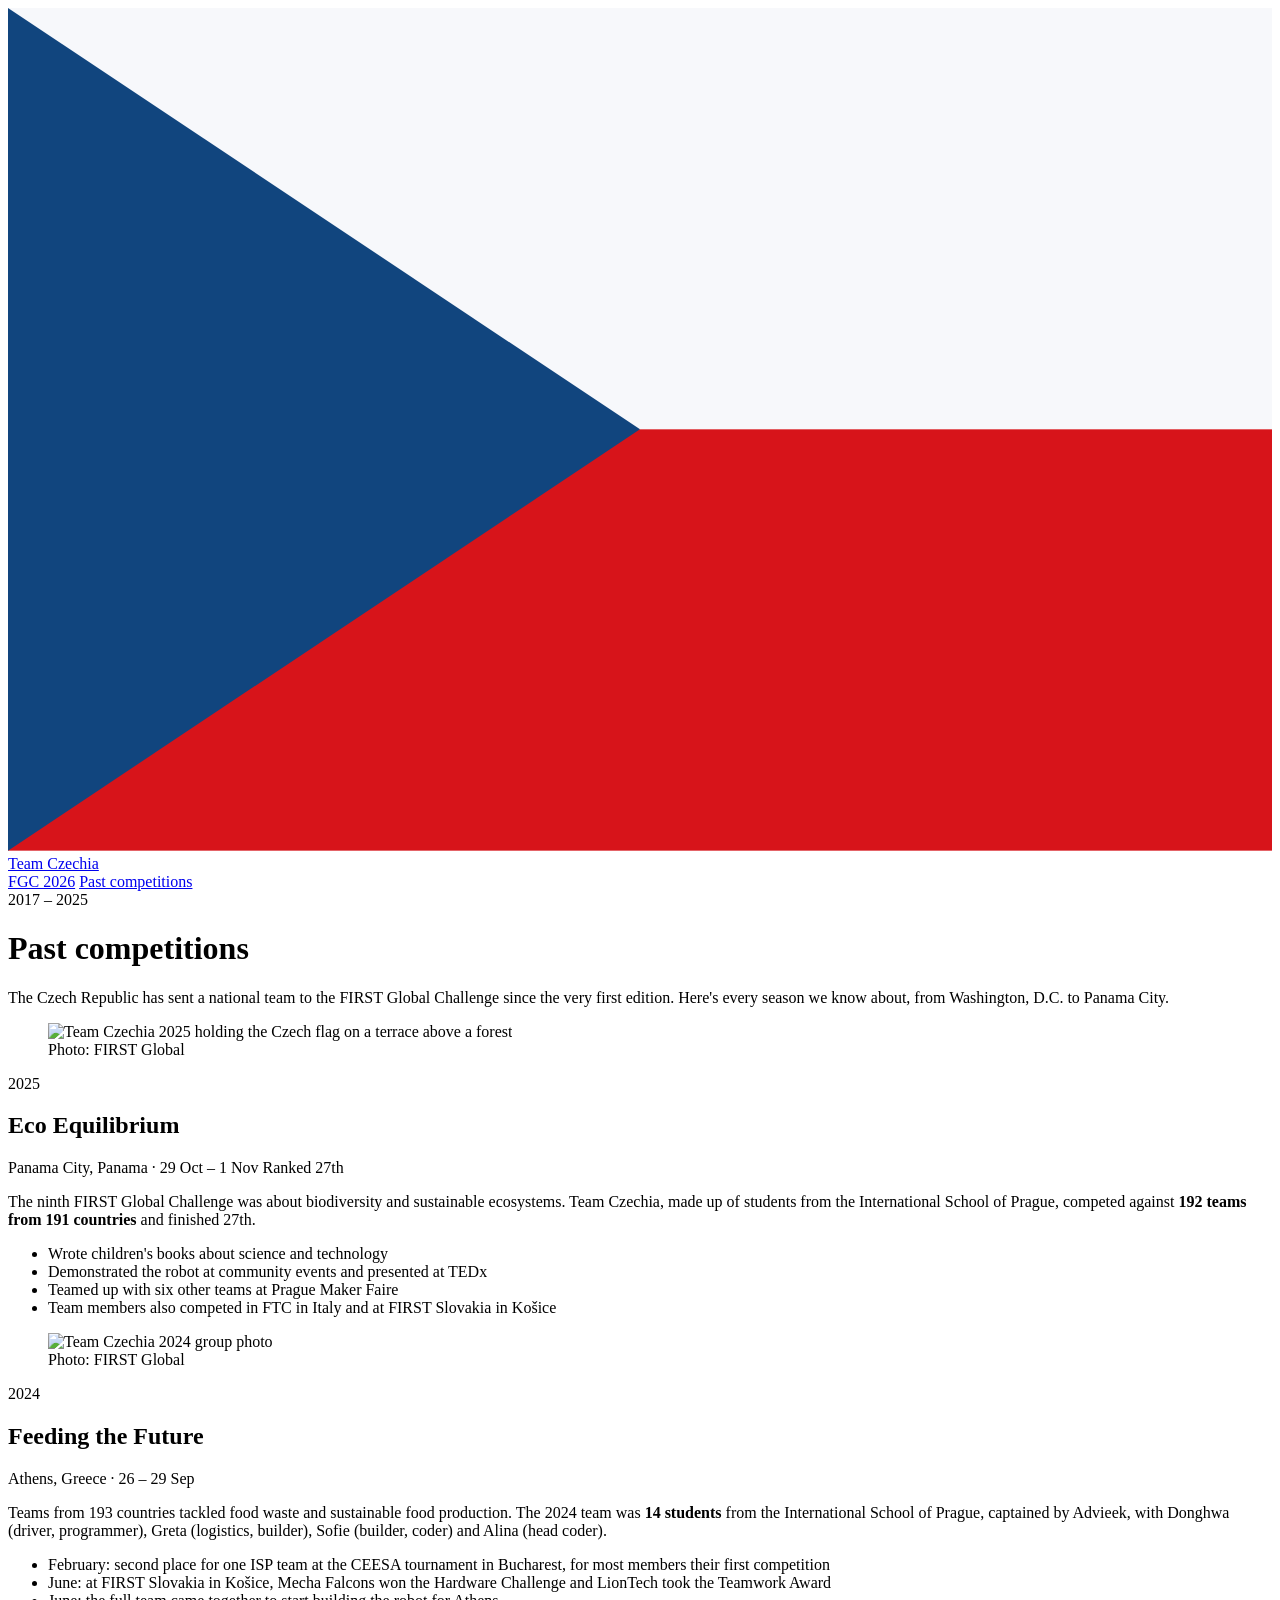
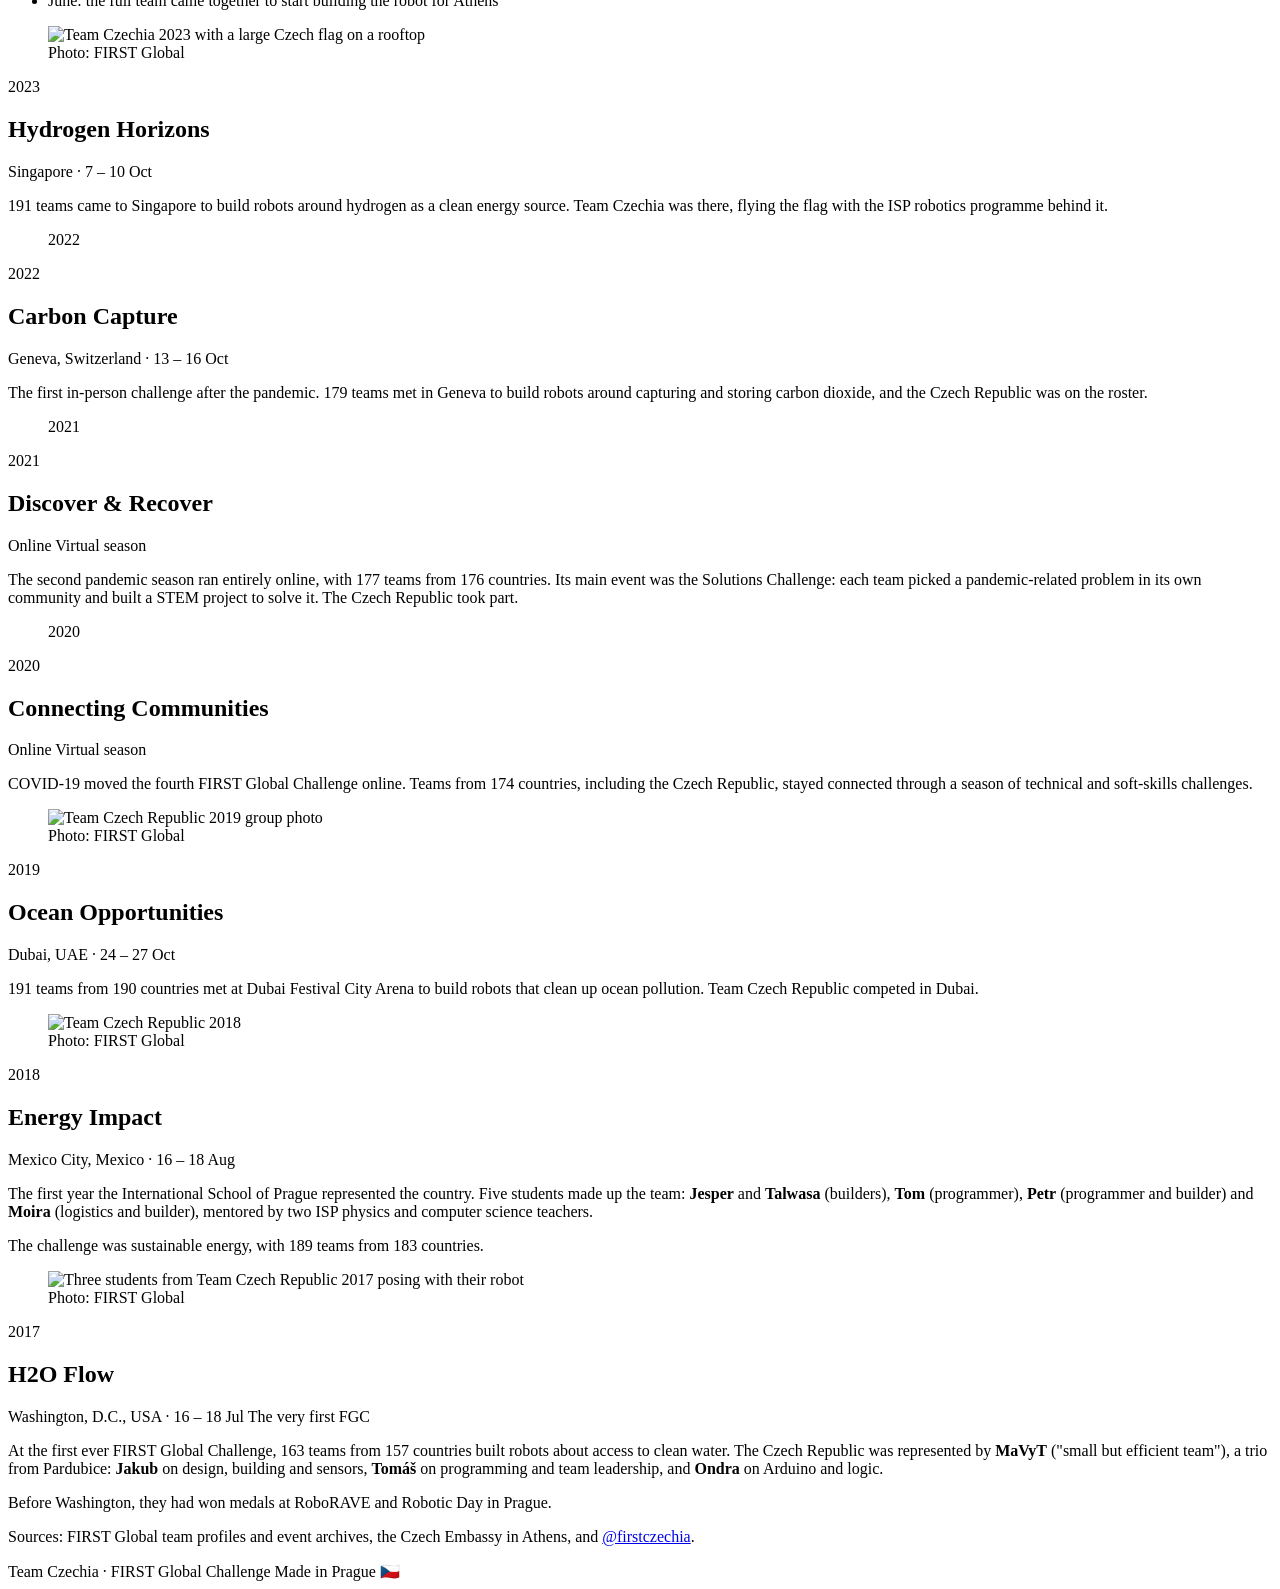
==== public/past/index.html @ 390d1c7c "Split into FGC 2026 and past competitions tabs Add past seasons 2017-2025 with team photos, the 2026" ====
<!doctype html>
<html lang="en">
<head>
  <meta charset="utf-8">
  <meta name="viewport" content="width=device-width, initial-scale=1">
  <title>Past competitions · Team Czechia</title>
  <meta name="description" content="Team Czechia at the FIRST Global Challenge, from Washington, D.C. in 2017 to Panama City in 2025.">
  <link rel="icon" href="/favicon.svg" type="image/svg+xml">
  <link rel="preconnect" href="https://fonts.googleapis.com">
  <link rel="preconnect" href="https://fonts.gstatic.com" crossorigin>
  <link href="https://fonts.googleapis.com/css2?family=Inter:wght@400;500;600&family=Inter+Tight:wght@700;800;900&display=swap" rel="stylesheet">
  <link rel="stylesheet" href="/styles.css">
</head>
<body>
  <nav>
    <div class="wrap">
      <a class="brand" href="/">
        <svg viewBox="0 0 30 20" aria-hidden="true"><rect width="30" height="10" fill="#F7F8FB"/><rect y="10" width="30" height="10" fill="#D7141A"/><path d="M0 0 15 10 0 20Z" fill="#11457E"/></svg>
        <span>Team Czechia</span>
      </a>
      <div class="tabs">
        <a href="/">FGC 2026</a>
        <a href="/past/" aria-current="page">Past competitions</a>
      </div>
    </div>
  </nav>

  <header class="hero small">
    <div class="wrap">
      <span class="eyebrow">2017 – 2025</span>
      <h1>Past competitions</h1>
      <p class="lead">The Czech Republic has sent a national team to the FIRST Global Challenge since the very first edition. Here's every season we know about, from Washington, D.C. to Panama City.</p>
    </div>
  </header>
  <div class="stripe" aria-hidden="true"></div>

  <main>
    <section>
      <div class="wrap">
        <div class="past-list">

          <article class="season">
            <figure>
              <img src="/img/2025.jpg" alt="Team Czechia 2025 holding the Czech flag on a terrace above a forest" loading="lazy">
              <figcaption>Photo: FIRST Global</figcaption>
            </figure>
            <div class="body">
              <span class="year">2025</span>
              <h2>Eco Equilibrium</h2>
              <span class="where">Panama City, Panama · 29 Oct – 1 Nov</span>
              <span class="badge">Ranked 27th</span>
              <p>The ninth FIRST Global Challenge was about biodiversity and sustainable ecosystems. Team Czechia, made up of students from the International School of Prague, competed against <strong>192 teams from 191 countries</strong> and finished 27th.</p>
              <ul>
                <li>Wrote children's books about science and technology</li>
                <li>Demonstrated the robot at community events and presented at TEDx</li>
                <li>Teamed up with six other teams at Prague Maker Faire</li>
                <li>Team members also competed in FTC in Italy and at FIRST Slovakia in Košice</li>
              </ul>
            </div>
          </article>

          <article class="season">
            <figure>
              <img src="/img/2024.jpg" alt="Team Czechia 2024 group photo" loading="lazy">
              <figcaption>Photo: FIRST Global</figcaption>
            </figure>
            <div class="body">
              <span class="year">2024</span>
              <h2>Feeding the Future</h2>
              <span class="where">Athens, Greece · 26 – 29 Sep</span>
              <p>Teams from 193 countries tackled food waste and sustainable food production. The 2024 team was <strong>14 students</strong> from the International School of Prague, captained by Advieek, with Donghwa (driver, programmer), Greta (logistics, builder), Sofie (builder, coder) and Alina (head coder).</p>
              <ul>
                <li>February: second place for one ISP team at the CEESA tournament in Bucharest, for most members their first competition</li>
                <li>June: at FIRST Slovakia in Košice, Mecha Falcons won the Hardware Challenge and LionTech took the Teamwork Award</li>
                <li>June: the full team came together to start building the robot for Athens</li>
              </ul>
            </div>
          </article>

          <article class="season">
            <figure>
              <img src="/img/2023.jpg" alt="Team Czechia 2023 with a large Czech flag on a rooftop" loading="lazy">
              <figcaption>Photo: FIRST Global</figcaption>
            </figure>
            <div class="body">
              <span class="year">2023</span>
              <h2>Hydrogen Horizons</h2>
              <span class="where">Singapore · 7 – 10 Oct</span>
              <p>191 teams came to Singapore to build robots around hydrogen as a clean energy source. Team Czechia was there, flying the flag with the ISP robotics programme behind it.</p>
            </div>
          </article>

          <article class="season">
            <figure class="no-photo" aria-hidden="true"><span>2022</span></figure>
            <div class="body">
              <span class="year">2022</span>
              <h2>Carbon Capture</h2>
              <span class="where">Geneva, Switzerland · 13 – 16 Oct</span>
              <p>The first in-person challenge after the pandemic. 179 teams met in Geneva to build robots around capturing and storing carbon dioxide, and the Czech Republic was on the roster.</p>
            </div>
          </article>

          <article class="season">
            <figure class="no-photo" aria-hidden="true"><span>2021</span></figure>
            <div class="body">
              <span class="year">2021</span>
              <h2>Discover &amp; Recover</h2>
              <span class="where">Online</span>
              <span class="badge muted">Virtual season</span>
              <p>The second pandemic season ran entirely online, with 177 teams from 176 countries. Its main event was the Solutions Challenge: each team picked a pandemic-related problem in its own community and built a STEM project to solve it. The Czech Republic took part.</p>
            </div>
          </article>

          <article class="season">
            <figure class="no-photo" aria-hidden="true"><span>2020</span></figure>
            <div class="body">
              <span class="year">2020</span>
              <h2>Connecting Communities</h2>
              <span class="where">Online</span>
              <span class="badge muted">Virtual season</span>
              <p>COVID-19 moved the fourth FIRST Global Challenge online. Teams from 174 countries, including the Czech Republic, stayed connected through a season of technical and soft-skills challenges.</p>
            </div>
          </article>

          <article class="season">
            <figure>
              <img src="/img/2019.jpg" alt="Team Czech Republic 2019 group photo" loading="lazy">
              <figcaption>Photo: FIRST Global</figcaption>
            </figure>
            <div class="body">
              <span class="year">2019</span>
              <h2>Ocean Opportunities</h2>
              <span class="where">Dubai, UAE · 24 – 27 Oct</span>
              <p>191 teams from 190 countries met at Dubai Festival City Arena to build robots that clean up ocean pollution. Team Czech Republic competed in Dubai.</p>
            </div>
          </article>

          <article class="season">
            <figure>
              <img src="/img/2018.jpg" alt="Team Czech Republic 2018" loading="lazy">
              <figcaption>Photo: FIRST Global</figcaption>
            </figure>
            <div class="body">
              <span class="year">2018</span>
              <h2>Energy Impact</h2>
              <span class="where">Mexico City, Mexico · 16 – 18 Aug</span>
              <p>The first year the International School of Prague represented the country. Five students made up the team: <strong>Jesper</strong> and <strong>Talwasa</strong> (builders), <strong>Tom</strong> (programmer), <strong>Petr</strong> (programmer and builder) and <strong>Moira</strong> (logistics and builder), mentored by two ISP physics and computer science teachers.</p>
              <p>The challenge was sustainable energy, with 189 teams from 183 countries.</p>
            </div>
          </article>

          <article class="season">
            <figure>
              <img src="/img/2017.jpg" alt="Three students from Team Czech Republic 2017 posing with their robot" loading="lazy">
              <figcaption>Photo: FIRST Global</figcaption>
            </figure>
            <div class="body">
              <span class="year">2017</span>
              <h2>H2O Flow</h2>
              <span class="where">Washington, D.C., USA · 16 – 18 Jul</span>
              <span class="badge muted">The very first FGC</span>
              <p>At the first ever FIRST Global Challenge, 163 teams from 157 countries built robots about access to clean water. The Czech Republic was represented by <strong>MaVyT</strong> ("small but efficient team"), a trio from Pardubice: <strong>Jakub</strong> on design, building and sensors, <strong>Tomáš</strong> on programming and team leadership, and <strong>Ondra</strong> on Arduino and logic.</p>
              <p>Before Washington, they had won medals at RoboRAVE and Robotic Day in Prague.</p>
            </div>
          </article>

        </div>
        <p class="note">Sources: FIRST Global team profiles and event archives, the Czech Embassy in Athens, and <a href="https://www.instagram.com/firstczechia/" target="_blank" rel="noopener">@firstczechia</a>.</p>
      </div>
    </section>
  </main>

  <footer>
    <div class="wrap">
      <span>Team Czechia · FIRST Global Challenge</span>
      <span>Made in Prague 🇨🇿</span>
    </div>
  </footer>
</body>
</html>
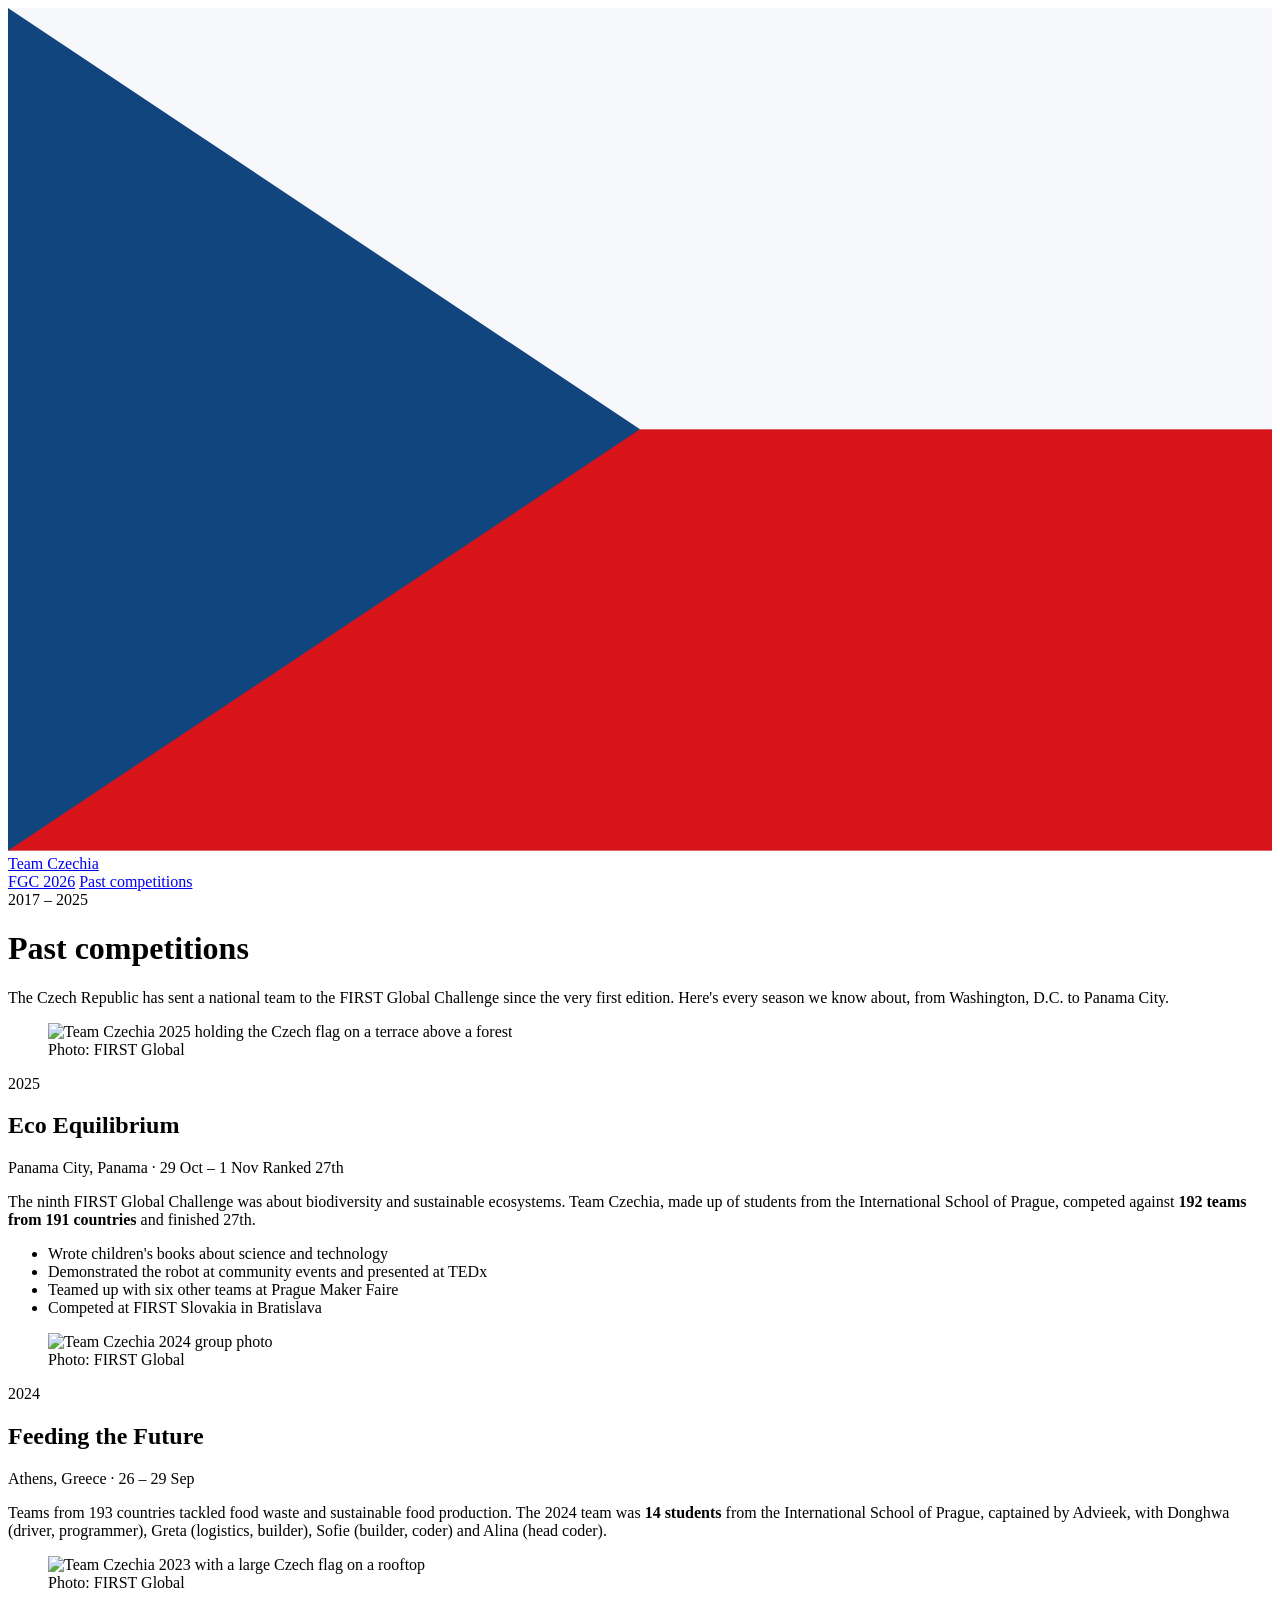
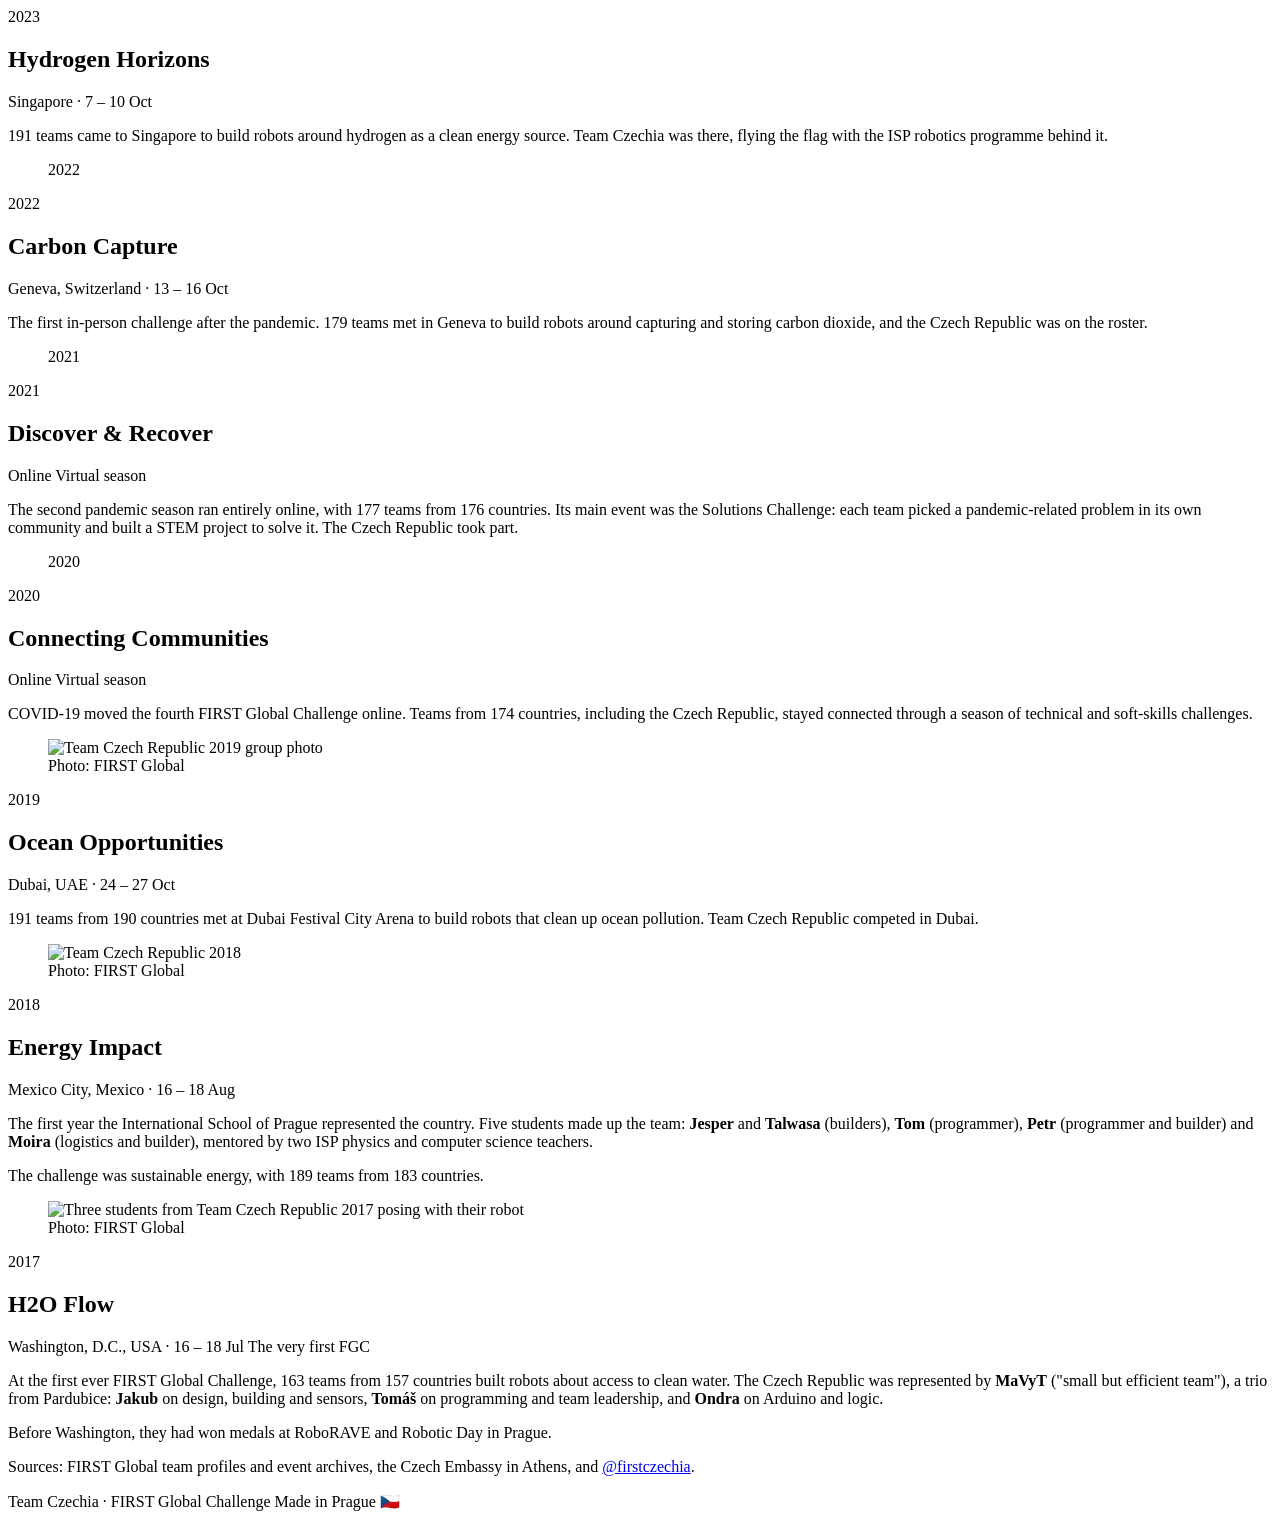
==== commit 86e16aba: "Czech flag heading, 10-student team, match schedule table, trim past seasons Co-Authored-By: Claude " ====
--- a/public/past/index.html
+++ b/public/past/index.html
@@ -54,7 +54,7 @@
                 <li>Wrote children's books about science and technology</li>
                 <li>Demonstrated the robot at community events and presented at TEDx</li>
                 <li>Teamed up with six other teams at Prague Maker Faire</li>
-                <li>Team members also competed in FTC in Italy and at FIRST Slovakia in Košice</li>
+                <li>Competed at FIRST Slovakia in Bratislava</li>
               </ul>
             </div>
           </article>
@@ -69,11 +69,6 @@
               <h2>Feeding the Future</h2>
               <span class="where">Athens, Greece · 26 – 29 Sep</span>
               <p>Teams from 193 countries tackled food waste and sustainable food production. The 2024 team was <strong>14 students</strong> from the International School of Prague, captained by Advieek, with Donghwa (driver, programmer), Greta (logistics, builder), Sofie (builder, coder) and Alina (head coder).</p>
-              <ul>
-                <li>February: second place for one ISP team at the CEESA tournament in Bucharest, for most members their first competition</li>
-                <li>June: at FIRST Slovakia in Košice, Mecha Falcons won the Hardware Challenge and LionTech took the Teamwork Award</li>
-                <li>June: the full team came together to start building the robot for Athens</li>
-              </ul>
             </div>
           </article>
 
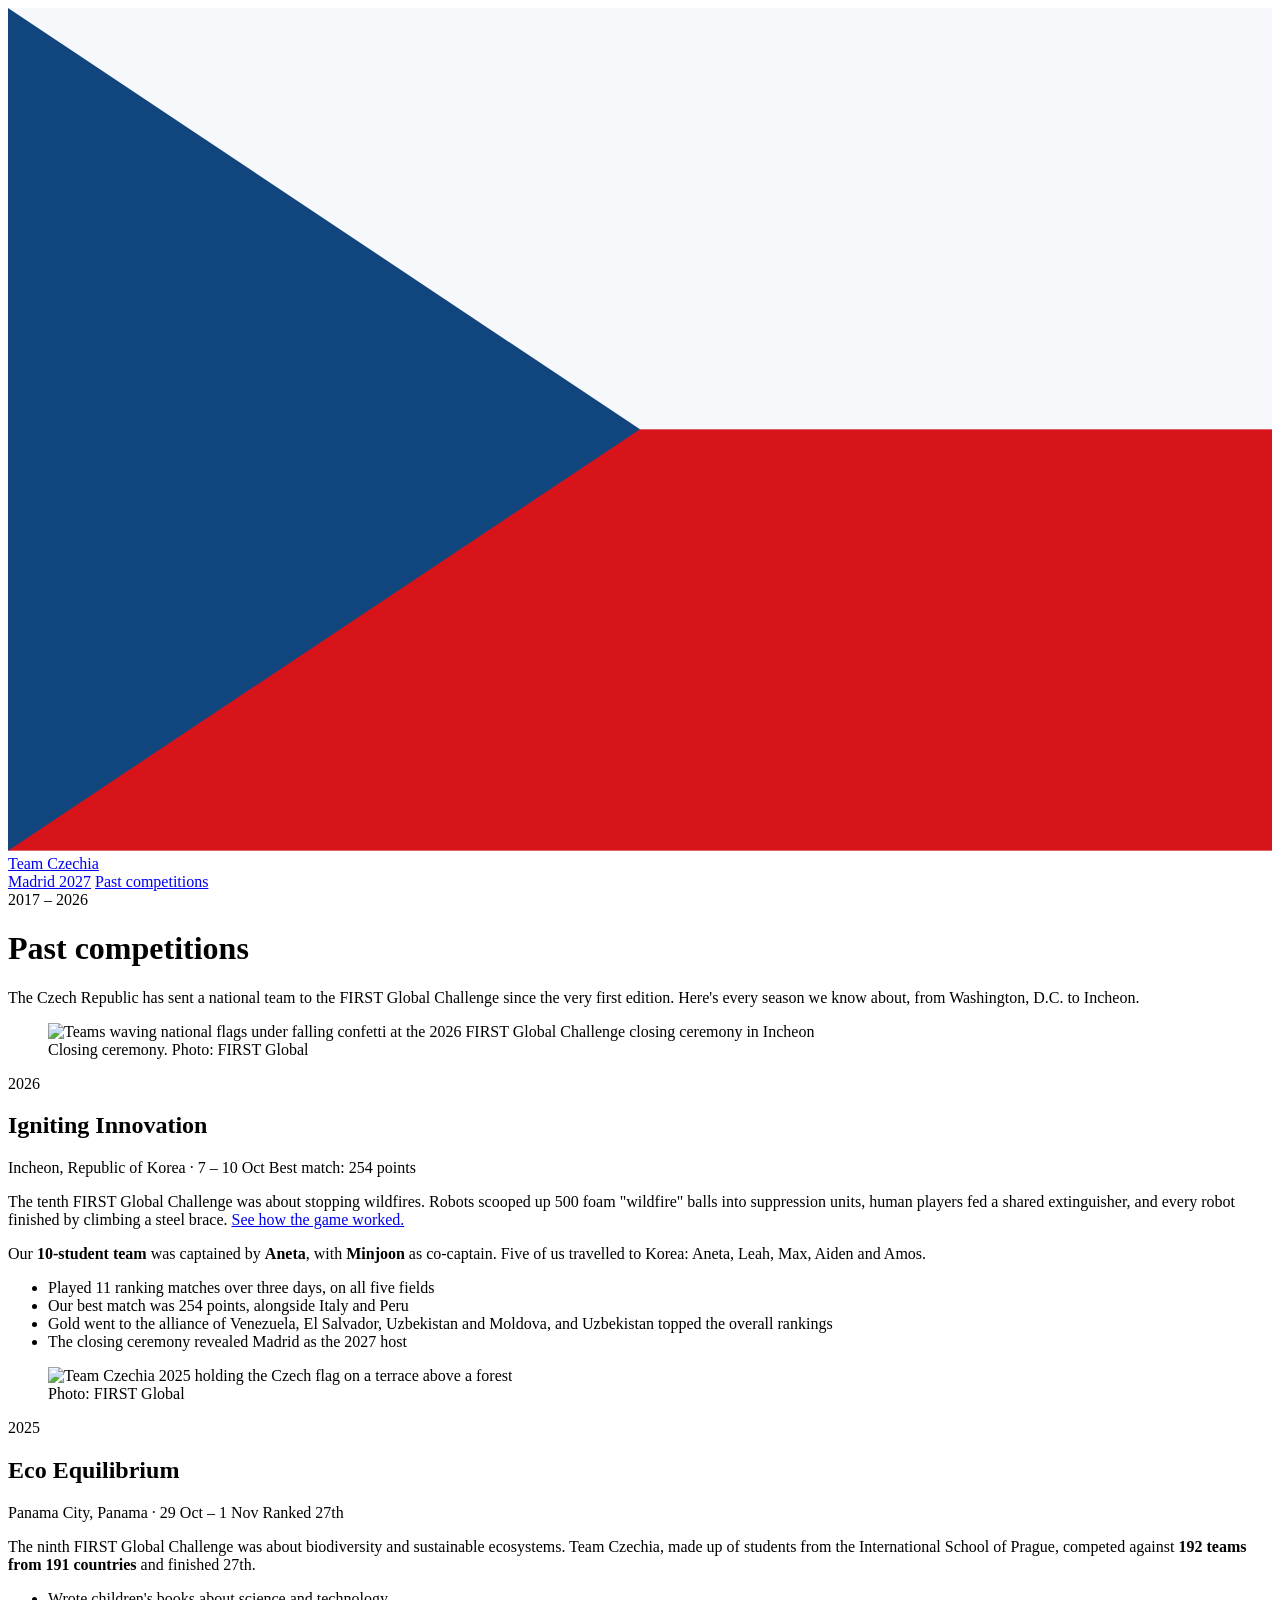
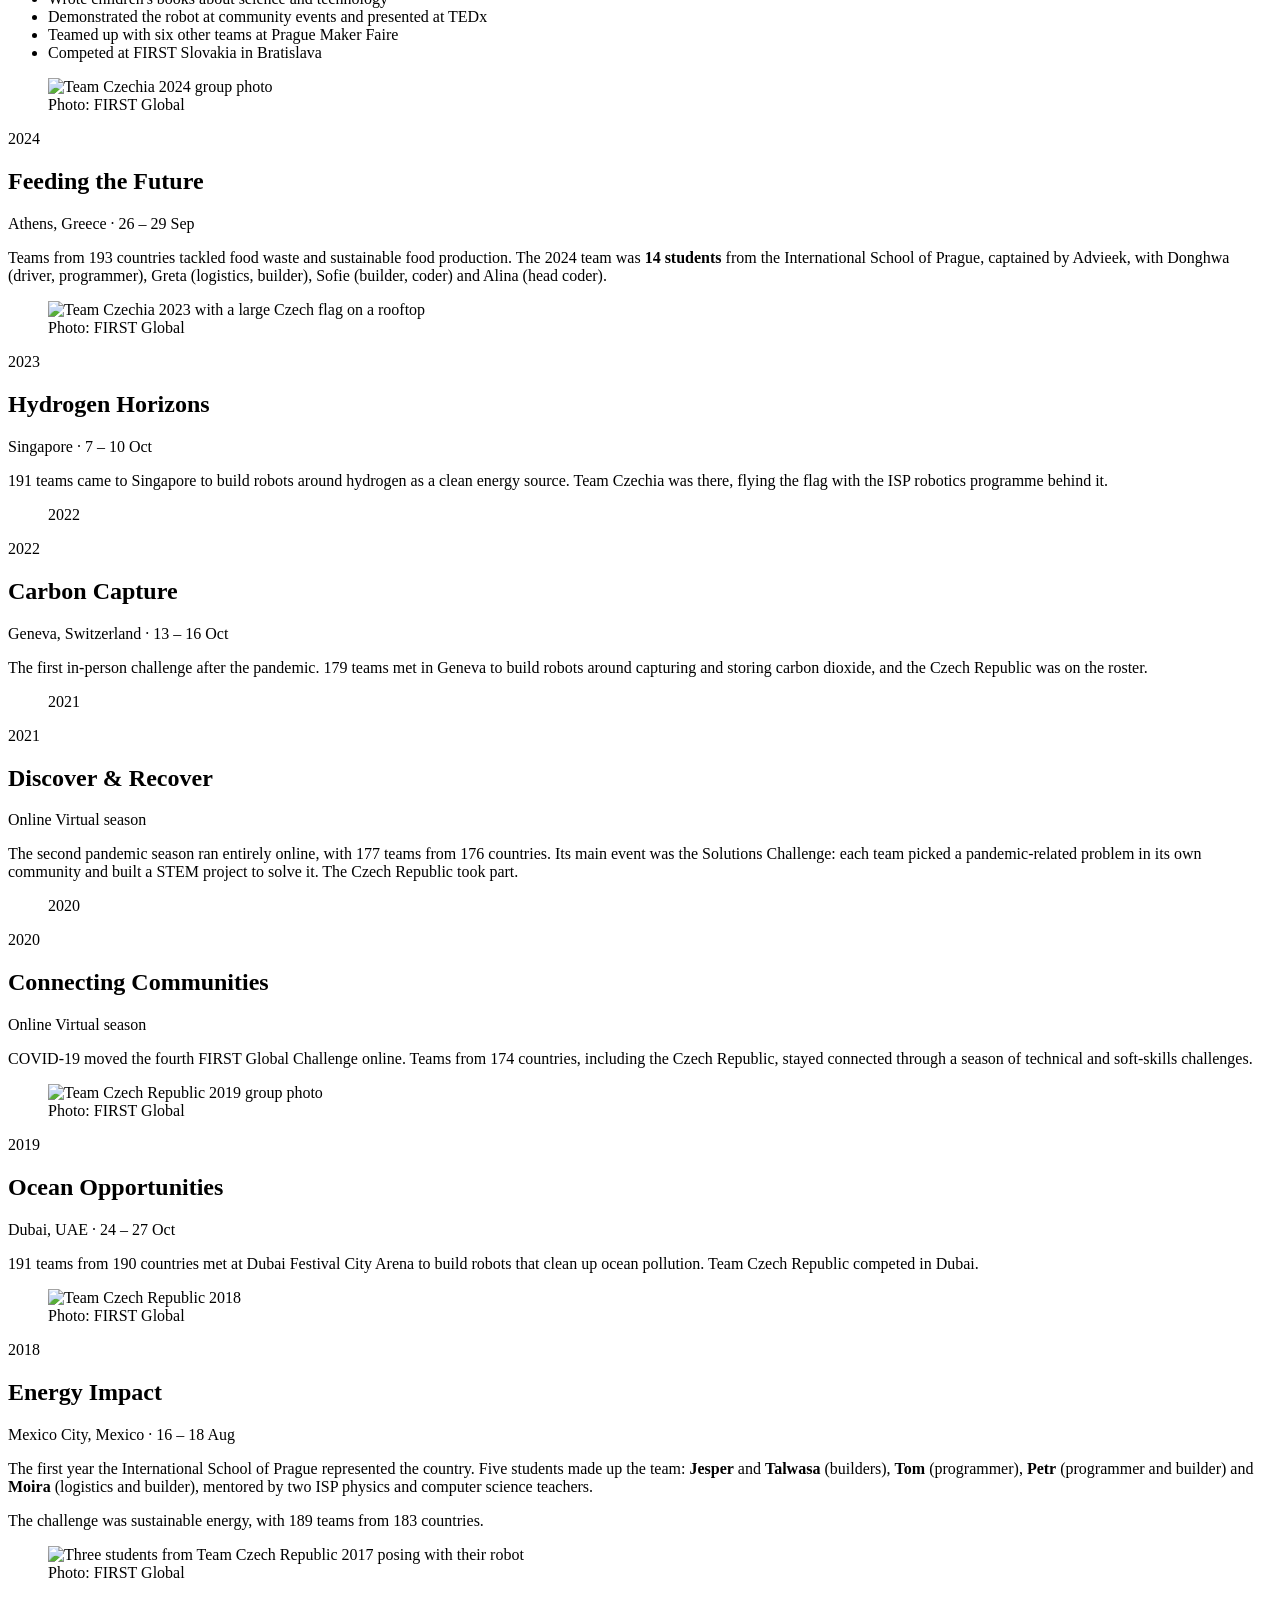
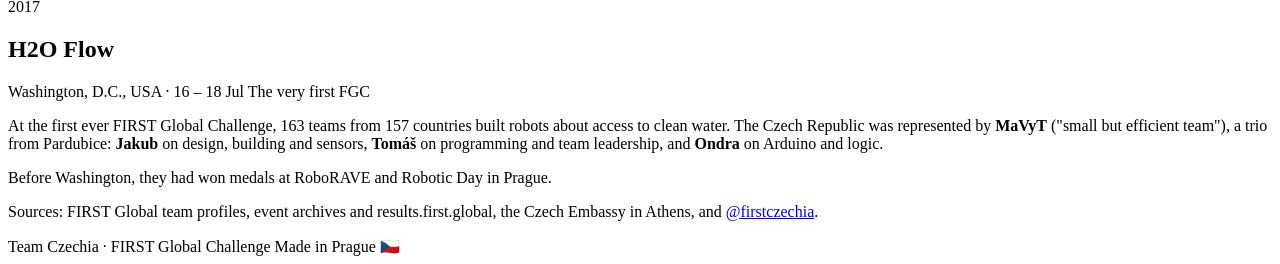
==== commit e555b8c1: "Make Madrid 2027 the focus; move 2026 to past competitions - Remove the match schedule, countdown an" ====
--- a/public/past/index.html
+++ b/public/past/index.html
@@ -4,7 +4,7 @@
   <meta charset="utf-8">
   <meta name="viewport" content="width=device-width, initial-scale=1">
   <title>Past competitions · Team Czechia</title>
-  <meta name="description" content="Team Czechia at the FIRST Global Challenge, from Washington, D.C. in 2017 to Panama City in 2025.">
+  <meta name="description" content="Team Czechia at the FIRST Global Challenge, from Washington, D.C. in 2017 to Incheon in 2026.">
   <link rel="icon" href="/favicon.svg" type="image/svg+xml">
   <link rel="preconnect" href="https://fonts.googleapis.com">
   <link rel="preconnect" href="https://fonts.gstatic.com" crossorigin>
@@ -19,7 +19,7 @@
         <span>Team Czechia</span>
       </a>
       <div class="tabs">
-        <a href="/">FGC 2026</a>
+        <a href="/">Madrid 2027</a>
         <a href="/past/" aria-current="page">Past competitions</a>
       </div>
     </div>
@@ -27,9 +27,9 @@
 
   <header class="hero small">
     <div class="wrap">
-      <span class="eyebrow">2017 – 2025</span>
+      <span class="eyebrow">2017 – 2026</span>
       <h1>Past competitions</h1>
-      <p class="lead">The Czech Republic has sent a national team to the FIRST Global Challenge since the very first edition. Here's every season we know about, from Washington, D.C. to Panama City.</p>
+      <p class="lead">The Czech Republic has sent a national team to the FIRST Global Challenge since the very first edition. Here's every season we know about, from Washington, D.C. to Incheon.</p>
     </div>
   </header>
   <div class="stripe" aria-hidden="true"></div>
@@ -38,6 +38,27 @@
     <section>
       <div class="wrap">
         <div class="past-list">
+
+          <article class="season" id="y2026">
+            <figure>
+              <img src="/img/2026.jpg" alt="Teams waving national flags under falling confetti at the 2026 FIRST Global Challenge closing ceremony in Incheon" loading="lazy">
+              <figcaption>Closing ceremony. Photo: FIRST Global</figcaption>
+            </figure>
+            <div class="body">
+              <span class="year">2026</span>
+              <h2>Igniting Innovation</h2>
+              <span class="where">Incheon, Republic of Korea · 7 – 10 Oct</span>
+              <span class="badge">Best match: 254 points</span>
+              <p>The tenth FIRST Global Challenge was about stopping wildfires. Robots scooped up 500 foam "wildfire" balls into suppression units, human players fed a shared extinguisher, and every robot finished by climbing a steel brace. <a href="/#season">See how the game worked.</a></p>
+              <p>Our <strong>10-student team</strong> was captained by <strong>Aneta</strong>, with <strong>Minjoon</strong> as co-captain. Five of us travelled to Korea: Aneta, Leah, Max, Aiden and Amos.</p>
+              <ul>
+                <li>Played 11 ranking matches over three days, on all five fields</li>
+                <li>Our best match was 254 points, alongside Italy and Peru</li>
+                <li>Gold went to the alliance of Venezuela, El Salvador, Uzbekistan and Moldova, and Uzbekistan topped the overall rankings</li>
+                <li>The closing ceremony revealed Madrid as the 2027 host</li>
+              </ul>
+            </div>
+          </article>
 
           <article class="season">
             <figure>
@@ -160,7 +181,7 @@
           </article>
 
         </div>
-        <p class="note">Sources: FIRST Global team profiles and event archives, the Czech Embassy in Athens, and <a href="https://www.instagram.com/firstczechia/" target="_blank" rel="noopener">@firstczechia</a>.</p>
+        <p class="note">Sources: FIRST Global team profiles, event archives and results.first.global, the Czech Embassy in Athens, and <a href="https://www.instagram.com/firstczechia/" target="_blank" rel="noopener">@firstczechia</a>.</p>
       </div>
     </section>
   </main>
